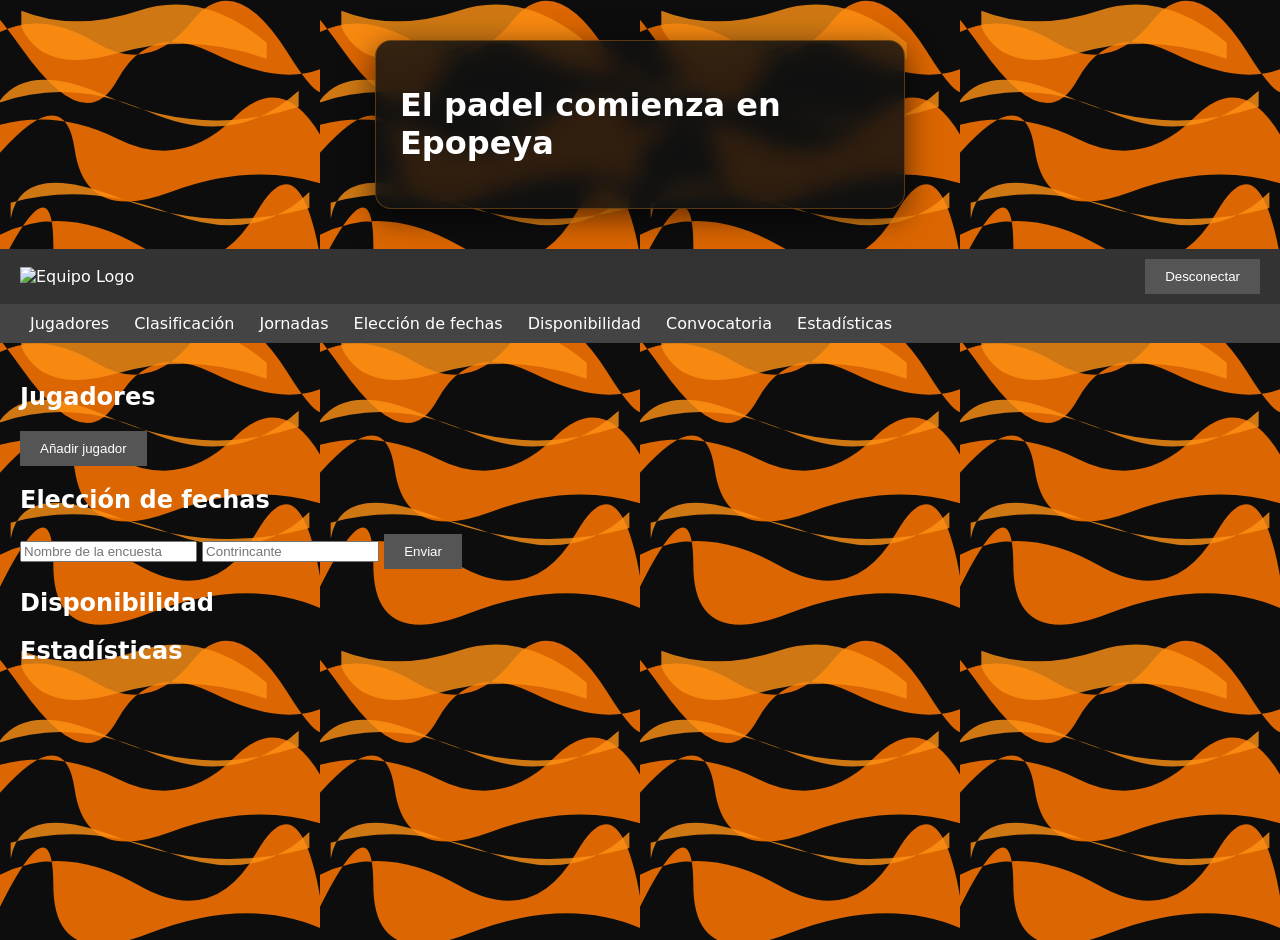
==== src/main/resources/static/index.html @ c6123df5 "actualizacion" ====
<!DOCTYPE html>

<html lang="es">
<head>
    <meta charset="UTF-8">
    <meta name="viewport" content="width=device-width, initial-scale=1.0">
    <title>EpopeyApp - Inicio</title>
    <link rel="stylesheet" href="style.css">
</head>
<body>
<main class ="container">
    <h1>El padel comienza en Epopeya</h1>
</main>
<header>
    <img src="logo.png" alt="Equipo Logo">
    <button id="logout">Desconectar</button>
</header>
<nav>
    <a href="#usuarios">Jugadores</a>
    <a href="#ranking">Clasificación</a>
    <a href="#jornadas">Jornadas</a>
    <a href="voto-fecha">Elección de fechas</a>
    <a href="#disponibilidad">Disponibilidad</a>
    <a href="#convocatoria">Convocatoria</a>
    <a href="estadisticas">Estadísticas</a>
</nav>
<main>
    <section id="usuarios">
        <h2>Jugadores</h2>
        <button id="add-usuario">Añadir jugador</button>
        <ul id="usuario-lista"></ul>
    </section>
    <section id="voto-fecha">
        <h2>Elección de fechas</h2>
        <form id="date-poll-form">
            <input type="text" id="poll-name" placeholder="Nombre de la encuesta">
            <input type="text" id="opponent" placeholder="Contrincante">
            <button type="submit">Enviar</button>
        </form>
        <ul id="date-poll.list"></ul>
    </section>
    <section id="disponibilidad">
        <h2>Disponibilidad</h2>
        <ul id="lista-disponibilidad"></ul>
    </section>
    <section id="estadisticas">
        <h2>Estadísticas</h2>
        <ul id="lista-estadisticas"></ul>
    </section>
</main>
<script src="app.js"></script>
</body>
</html>
---- src/main/resources/static/style.css ----
body {
    font-family: 'Segoe UI', system-ui, -apple-system, sans-serif;
    margin: 0;
    padding: 0;
    min-height: 100vh;
    background-color: #0d0d0d; /* fondo negro */
    color: #ffffff;

    /* Fondo atigrado fluido*/
    background-image: url('data:image/svg+xml;utf8,<svg xmlns="http://www.w3.org/2000/svg" width="300" height="300" viewBox="0 0 300 300"><rect width="300" height="300" fill="%230d0d0d"/><path d="M0,30 Q40,10 90,40 T180,20 T270,50 T300,35 L300,65 Q260,80 200,50 T110,75 T20,45T0,60 Z M-10,120 Q50,100 110,130 T220,110 T310,145 L310,175 Q240,150 160,180 T70,140 T-10,155 Z M0,220 Q60,190 130,230 T240,200 T300,240 L300,270 Q230,240 140,275 T50,230 T0,250 Z" fill="%23e66a00" opacity="0.95"/><path d="M20,10 Q70,30 130,10 T250,40 L250,55 Q180,30 110,50 T20,25 Z M-10,100 Q60,70 140,105 T280,85 L280,100 Q190,130 100,90 T-10,115 Z M10,190 Q80,170 160,200 T290,180 L290,195 Q200,220 110,185 T10,205 Z" fill="%23ff9214" opacity="0.8"/></svg>');

    background-repeat: repeat;
    background-size: 320px 320px; /*Tamaño del patron de piel */
}

/* Ejemplo de tarjeta translucida para que resalte el contenido sobre el fondo */
.container {
    max-width: 480px;
    margin: 40px auto;
    padding: 24px;
    background: rgba(18, 18, 18, 0.85); /* Fondo oscuro semitransparente */
    backdrop-filter: blur(10px); /* Efecto cristal desenfocado */
    border-radius: 16px;
    border: 1px solid rgba(255, 146, 20, 0.3); /* Borde naranja sutil */
    box-shadow: 0 8px 32px rgba(0, 0, 0, 0.6);
}

header {
    background-color: #333;
    color: #ffffff;
    padding: 10px 20px;
    display: flex;
    justify-content: space-between;
    align-items: center;
}

nav {
    background-color: #444;
    padding: 10px 20px;
}

nav a {
    color: #ffffff;
    text-decoration: none;
    margin: 0 10px;
}

main {
    padding: 20px;
}

section {
    margin-bottom: 20px;
}

ul {
    list-style-type: none;
    padding: 0;
}

li{
    margin-bottom: 10px;
}

button {
    padding: 10px 20px;
    background-color: #555;
    color: #fff;
    border: none;
    cursor: pointer;
}

button:hover {
    background-color: #777;
}
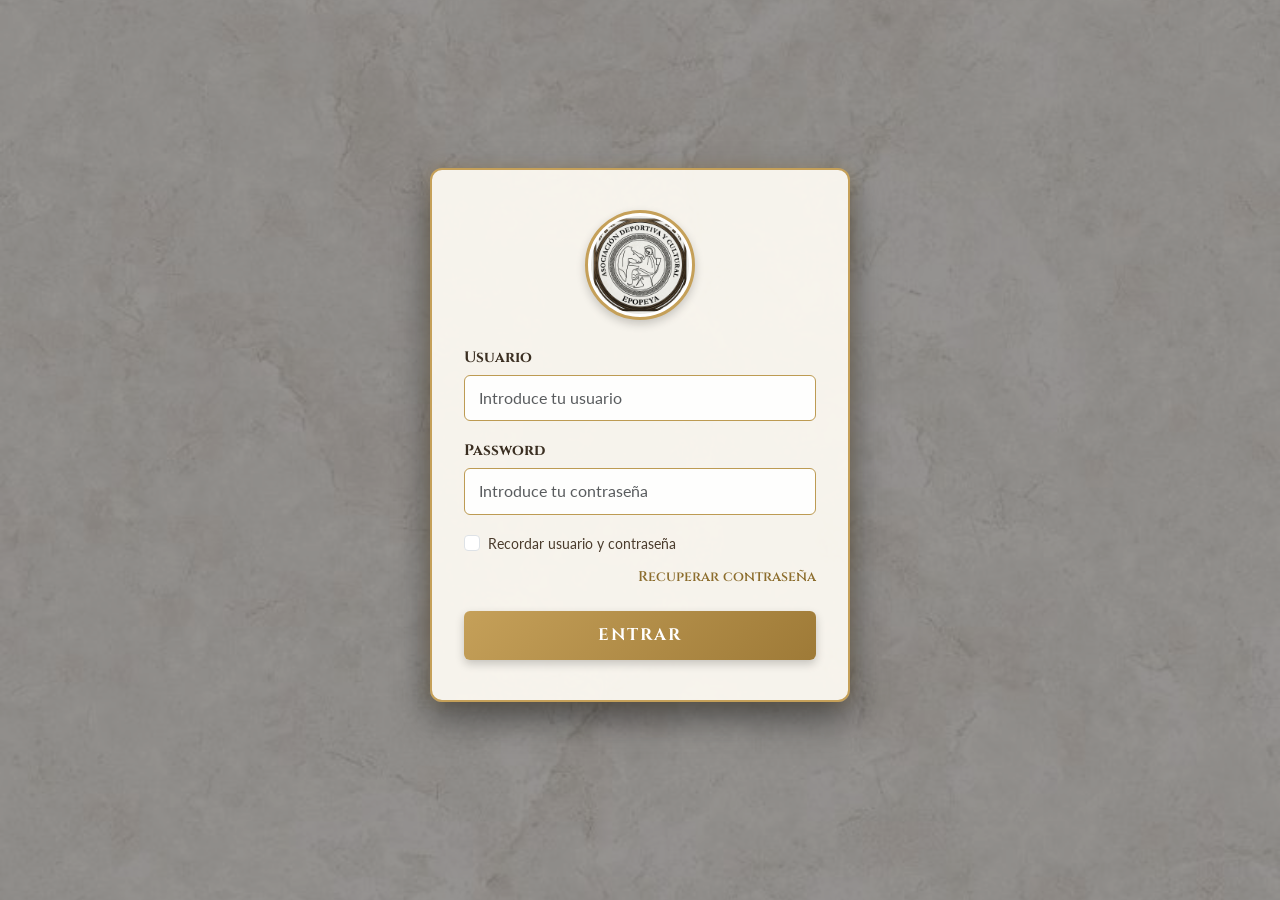
==== commit 94898de8: "Diseño pagina login" ====
--- a/src/main/resources/static/index.html
+++ b/src/main/resources/static/index.html
@@ -1,53 +1,298 @@
 <!DOCTYPE html>
-
 <html lang="es">
 <head>
     <meta charset="UTF-8">
     <meta name="viewport" content="width=device-width, initial-scale=1.0">
-    <title>EpopeyApp - Inicio</title>
-    <link rel="stylesheet" href="style.css">
+    <title>Acceso - Olimpo App</title>
+
+    <!-- Bootstrap 5 CSS -->
+    <link href="https://cdn.jsdelivr.net/npm/bootstrap@5.3.2/dist/css/bootstrap.min.css" rel="stylesheet">
+
+    <!-- Fuentes estilo clásico griego (Cinzel) y legible (Lato) -->
+    <link rel="preconnect" href="https://fonts.googleapis.com">
+    <link rel="preconnect" href="https://fonts.gstatic.com" crossorigin>
+    <link href="https://fonts.googleapis.com/css2?family=Cinzel:wght@600;700;800&family=Lato:wght@400;600;700&display=swap" rel="stylesheet">
+
+    <style>
+        /* Fondo con la imagen guardada en assets/img/fondo.jpg */
+        body {
+            font-family: 'Lato', sans-serif;
+            background: #1a1612 url('assets/img/fondo.jpeg') no-repeat center center fixed;
+            background-size: cover;
+            min-height: 100vh;
+            display: flex;
+            align-items: center;
+            justify-content: center;
+            margin: 0;
+            padding: 20px 0;
+        }
+
+        /* Capa oscura suave sobre el fondo para resaltar la tarjeta */
+        body::before {
+            content: '';
+            position: fixed;
+            top: 0; left: 0; right: 0; bottom: 0;
+            background: rgba(20, 16, 12, 0.45);
+            z-index: 0;
+        }
+
+        /* Tarjeta de Login centrada y desplazada ligeramente hacia arriba */
+        .login-card {
+            position: relative;
+            z-index: 1;
+            width: 100%;
+            max-width: 420px;
+            background: rgba(253, 250, 243, 0.94); /* Tono pergamino / mármol suave */
+            border: 2px solid #c5a059; /* Borde de bronce / dorado */
+            border-radius: 12px;
+            box-shadow: 0 15px 35px rgba(0, 0, 0, 0.5), 0 0 15px rgba(197, 160, 89, 0.3);
+            padding: 2.5rem 2rem;
+            margin-top: -30px; /* Ligera elevación respecto al centro */
+        }
+
+        /* Contenedor del Logo (assets/img/logo.jpg) */
+        .logo-container {
+            text-align: center;
+            margin-bottom: 1.5rem;
+        }
+
+        .logo-img {
+            max-width: 110px;
+            height: auto;
+            border-radius: 50%;
+            border: 3px solid #c5a059;
+            box-shadow: 0 4px 10px rgba(0,0,0,0.2);
+            padding: 3px;
+            background: #fff;
+        }
+
+        /* Etiquetas y Campos de entrada */
+        .form-label {
+            font-family: 'Cinzel', serif;
+            font-weight: 700;
+            color: #3a2e21;
+            font-size: 0.95rem;
+            margin-bottom: 0.3rem;
+        }
+
+        .form-control {
+            border: 1.5px solid #bd9b53;
+            background-color: rgba(255, 255, 255, 0.9);
+            border-radius: 6px;
+            padding: 0.65rem 0.85rem;
+            color: #2b2118;
+            transition: all 0.3s ease;
+        }
+
+        .form-control:focus {
+            background-color: #ffffff;
+            border-color: #8c6d2d;
+            box-shadow: 0 0 8px rgba(197, 160, 89, 0.5);
+            outline: none;
+        }
+
+        /* Checkbox y Texto "Recordar usuario y contraseña" */
+        .form-check-label {
+            color: #4a3b2c;
+            font-size: 0.9rem;
+            user-select: none;
+        }
+
+        .form-check-input:checked {
+            background-color: #c5a059;
+            border-color: #8c6d2d;
+        }
+
+        /* Enlace "Recordar contraseña" */
+        .forgot-link {
+            color: #8c6d2d;
+            font-family: 'Cinzel', serif;
+            font-size: 0.88rem;
+            font-weight: 600;
+            text-decoration: none;
+            cursor: pointer;
+            transition: color 0.2s;
+        }
+
+        .forgot-link:hover {
+            color: #594319;
+            text-decoration: underline;
+        }
+
+        /* Botón estilo Dorado / Bronce */
+        .btn-greek {
+            background: linear-gradient(135deg, #c5a059 0%, #9e7a37 100%);
+            color: #ffffff;
+            font-family: 'Cinzel', serif;
+            font-weight: 700;
+            font-size: 1.05rem;
+            letter-spacing: 1.5px;
+            border: none;
+            border-radius: 6px;
+            padding: 0.75rem;
+            width: 100%;
+            box-shadow: 0 4px 10px rgba(0, 0, 0, 0.2);
+            transition: all 0.3s ease;
+        }
+
+        .btn-greek:hover {
+            background: linear-gradient(135deg, #d4af66 0%, #ad8741 100%);
+            color: #ffffff;
+            transform: translateY(-1px);
+        }
+
+        /* Ventana Emergente (Modal) */
+        .modal-content {
+            background: #fdfaf3;
+            border: 2px solid #c5a059;
+            border-radius: 10px;
+        }
+
+        .modal-header {
+            border-bottom: 1px solid #e2d2b0;
+            background: #f4ebd9;
+            border-radius: 8px 8px 0 0;
+        }
+
+        .modal-title {
+            font-family: 'Cinzel', serif;
+            color: #3a2e21;
+            font-weight: 700;
+        }
+    </style>
 </head>
 <body>
-<main class ="container">
-    <h1>El padel comienza en Epopeya</h1>
-</main>
-<header>
-    <img src="logo.png" alt="Equipo Logo">
-    <button id="logout">Desconectar</button>
-</header>
-<nav>
-    <a href="#usuarios">Jugadores</a>
-    <a href="#ranking">Clasificación</a>
-    <a href="#jornadas">Jornadas</a>
-    <a href="voto-fecha">Elección de fechas</a>
-    <a href="#disponibilidad">Disponibilidad</a>
-    <a href="#convocatoria">Convocatoria</a>
-    <a href="estadisticas">Estadísticas</a>
-</nav>
-<main>
-    <section id="usuarios">
-        <h2>Jugadores</h2>
-        <button id="add-usuario">Añadir jugador</button>
-        <ul id="usuario-lista"></ul>
-    </section>
-    <section id="voto-fecha">
-        <h2>Elección de fechas</h2>
-        <form id="date-poll-form">
-            <input type="text" id="poll-name" placeholder="Nombre de la encuesta">
-            <input type="text" id="opponent" placeholder="Contrincante">
-            <button type="submit">Enviar</button>
-        </form>
-        <ul id="date-poll.list"></ul>
-    </section>
-    <section id="disponibilidad">
-        <h2>Disponibilidad</h2>
-        <ul id="lista-disponibilidad"></ul>
-    </section>
-    <section id="estadisticas">
-        <h2>Estadísticas</h2>
-        <ul id="lista-estadisticas"></ul>
-    </section>
-</main>
-<script src="app.js"></script>
+
+<!-- TARJETA PRINCIPAL DE LOGIN -->
+<div class="login-card">
+
+    <!-- 1. Logo del Equipo (assets/img/logo.jpg) -->
+    <div class="logo-container">
+        <img src="assets/img/logo.jpeg" alt="Logo Equipo" class="logo-img">
+    </div>
+
+    <form id="loginForm">
+        <!-- 2. Campos de Usuario y Contraseña -->
+        <div class="mb-3">
+            <label for="usuario" class="form-label">Usuario</label>
+            <input type="text" class="form-control" id="usuario" placeholder="Introduce tu usuario" required>
+        </div>
+
+        <div class="mb-3">
+            <label for="password" class="form-label">Password</label>
+            <input type="password" class="form-control" id="password" placeholder="Introduce tu contraseña" required>
+        </div>
+
+        <!-- 3. Opción: Recordar usuario y contraseña -->
+        <div class="mb-2 form-check">
+            <input type="checkbox" class="form-check-input" id="rememberMe">
+            <label class="form-check-label" for="rememberMe">Recordar usuario y contraseña</label>
+        </div>
+
+        <!-- 4. Texto seleccionable: Recuperar contraseña -->
+        <div class="mb-4 text-end">
+                <span class="forgot-link" data-bs-toggle="modal" data-bs-target="#recoverModal">
+                    Recuperar contraseña
+                </span>
+        </div>
+
+        <!-- 5. Botón Entrar -->
+        <button type="submit" class="btn btn-greek">ENTRAR</button>
+    </form>
+</div>
+
+<!-- VENTANA EMERGENTE (MODAL) PARA RECUPERAR CONTRASEÑA -->
+<div class="modal fade" id="recoverModal" tabindex="-1" aria-labelledby="recoverModalLabel" aria-hidden="true">
+    <div class="modal-dialog modal-dialog-centered">
+        <div class="modal-content">
+            <div class="modal-header">
+                <h5 class="modal-title" id="recoverModalLabel">Recuperar Contraseña</h5>
+                <button type="button" class="btn-close" data-bs-dismiss="modal" aria-label="Cerrar"></button>
+            </div>
+            <div class="modal-body">
+                <form id="recoverForm">
+                    <!-- Campo Superior: Usuario -->
+                    <div class="mb-3">
+                        <label for="recoverUser" class="form-label">Usuario</label>
+                        <input type="text" class="form-control" id="recoverUser" placeholder="Introduce tu usuario" required>
+                    </div>
+                    <!-- Campo Inferior: Email -->
+                    <div class="mb-3">
+                        <label for="recoverEmail" class="form-label">Email</label>
+                        <input type="email" class="form-control" id="recoverEmail" placeholder="ejemplo@correo.com" required>
+                    </div>
+                    <!-- Botón Recuperar Contraseña -->
+                    <div class="mt-4">
+                        <button type="submit" class="btn btn-greek">RECUPERAR CONTRASEÑA</button>
+                    </div>
+                </form>
+            </div>
+        </div>
+    </div>
+</div>
+
+<!-- Scripts de Bootstrap y Lógica JS -->
+<script src="https://cdn.jsdelivr.net/npm/bootstrap@5.3.2/dist/js/bootstrap.bundle.min.js"></script>
+
+<script>
+    // Verificación inicial: Si el usuario activó "Recordar", pasa a principal.html
+    document.addEventListener('DOMContentLoaded', () => {
+        if (localStorage.getItem('rememberUser') === 'true') {
+            window.location.href = 'principal.html';
+        }
+    });
+
+    // Evento al pulsar "ENTRAR"
+    document.getElementById('loginForm').addEventListener('submit', function(e) {
+        e.preventDefault();
+        const user = document.getElementById('usuario').value;
+        const pass = document.getElementById('password').value;
+        const remember = document.getElementById('rememberMe').checked;
+
+        // Petición al Backend de Spring Boot para validar las credenciales
+        fetch('/api/auth/login', {
+            method: 'POST',
+            headers: { 'Content-Type': 'application/json' },
+            body: JSON.stringify({ usuario: user, password: pass })
+        })
+            .then(res => {
+                if (res.ok) {
+                    if (remember) {
+                        localStorage.setItem('rememberUser', 'true');
+                    }
+                    window.location.href = 'principal.html';
+                } else {
+                    alert('Usuario o contraseña incorrectos.');
+                }
+            })
+            .catch(() => {
+                // Si aún no tienes conectado el backend de Spring Boot, permite la entrada para probar la interfaz
+                if (remember) localStorage.setItem('rememberUser', 'true');
+                window.location.href = 'principal.html';
+            });
+    });
+
+    // Evento al pulsar "RECUPERAR CONTRASEÑA" en la ventana emergente
+    document.getElementById('recoverForm').addEventListener('submit', function(e) {
+        e.preventDefault();
+        const user = document.getElementById('recoverUser').value;
+        const email = document.getElementById('recoverEmail').value;
+
+        // Envío al Backend de Spring Boot para validar la coincidencia del email y enviar el correo
+        fetch('/api/auth/recover-password', {
+            method: 'POST',
+            headers: { 'Content-Type': 'application/json' },
+            body: JSON.stringify({ usuario: user, email: email })
+        })
+            .then(res => {
+                alert('Si el correo coincide con el usuario introducido, recibirás un enlace de recuperación.');
+                bootstrap.Modal.getInstance(document.getElementById('recoverModal')).hide();
+            })
+            .catch(() => {
+                alert('Solicitud enviada. Revisa tu correo electrónico.');
+                bootstrap.Modal.getInstance(document.getElementById('recoverModal')).hide();
+            });
+    });
+</script>
 </body>
 </html>
